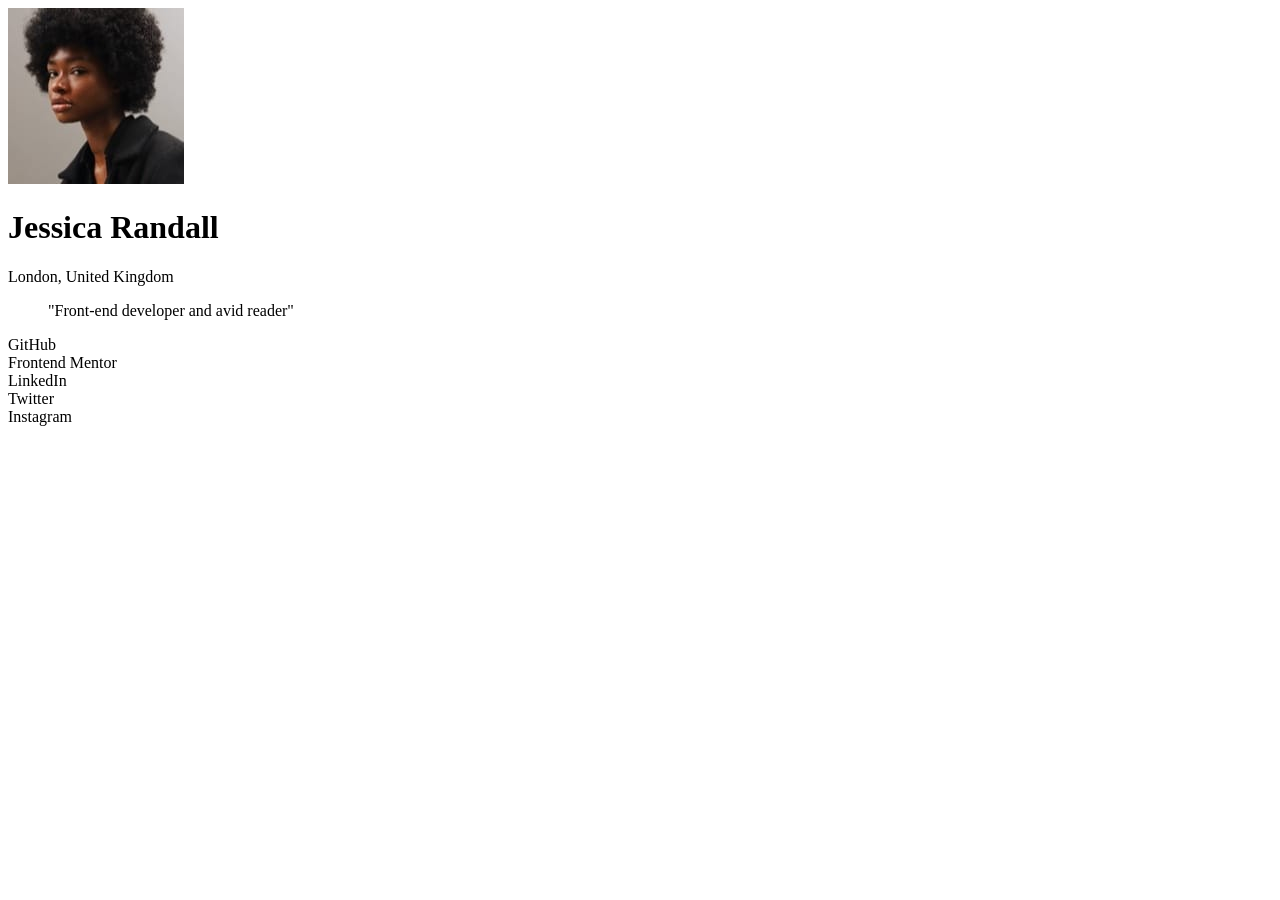
==== mytask/index.html @ b3224833 "Add files via upload" ====
<!DOCTYPE html>
<html lang="en">
    <head>
        <!--Ensure all characters and symbols display correctly-->
        <meta charset="UTF-8">

        <!--Makes the website display properly on all screens-->
        <meta name="viewport" content="width=device-width, initial-scale=1.0">
        <link rel="stylesheet" href="my_task.css"> <!--link to external css-->
        <title>Task 1</title>
    </head>
    <body>
        <!--everything goes inside here-->
        <div class="wrapper">
        <!--Header with image and name-->
        <header>
            <img src="avatar-jessica.jpeg" alt="Avatar Jessica">
            <h1>Jessica Randall</h1>
            <p>London, United Kingdom</p>
        </header>
        
        <!--Jessica bio in quotes-->
        <blockquote>
            "Front-end developer and avid reader"
        </blockquote>
         <div class="container">
            <div class="box">GitHub</div>
            <div class="box">Frontend Mentor</div>
            <div class="box">LinkedIn</div>
            <div class="box">Twitter</div>
            <div class="box">Instagram</div>
         </div>
    </div>  <!--End of wrapper-->
    </body>
</html>
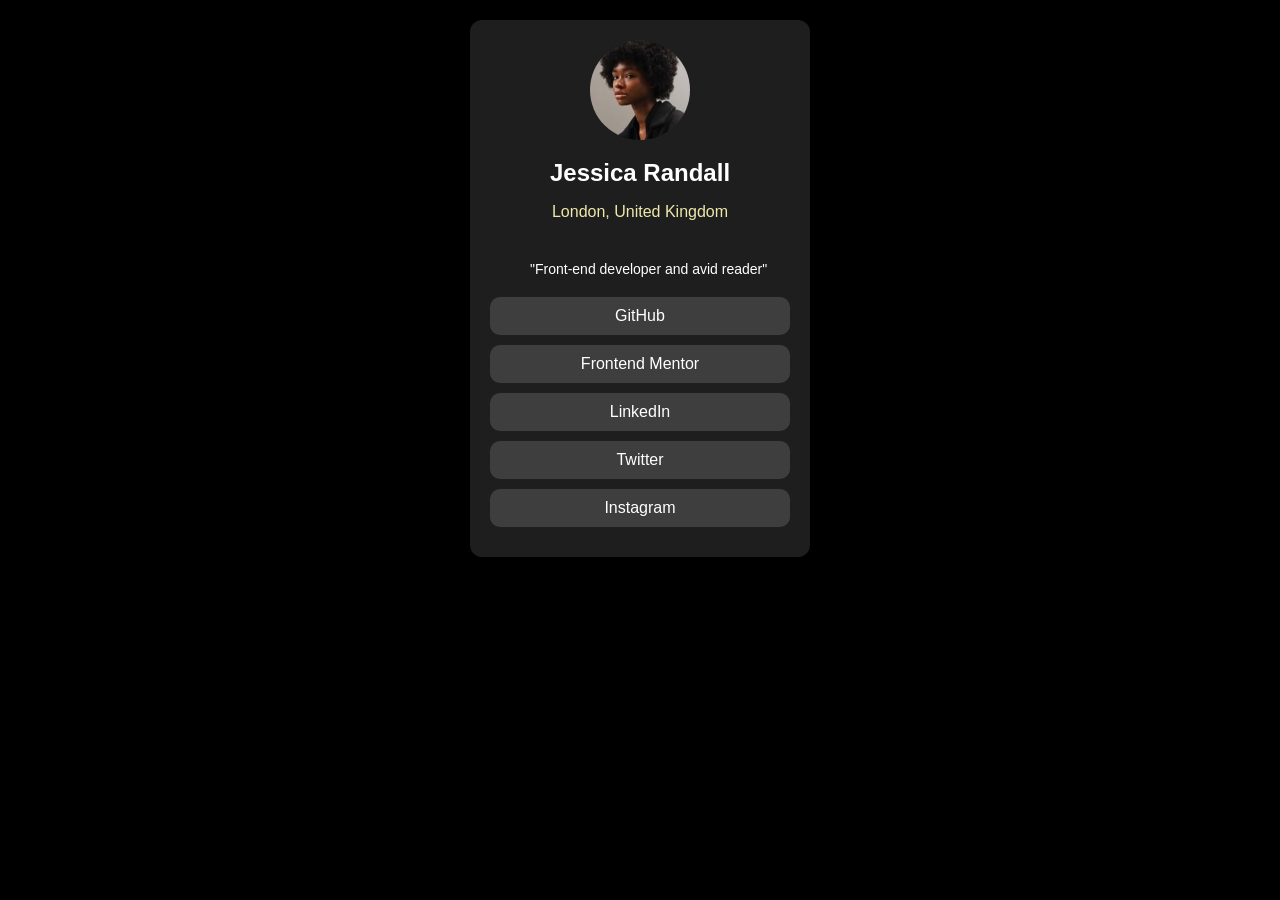
==== commit fb3cce0b: "Update index.html" ====
--- a/mytask/index.html
+++ b/mytask/index.html
@@ -6,7 +6,7 @@
 
         <!--Makes the website display properly on all screens-->
         <meta name="viewport" content="width=device-width, initial-scale=1.0">
-        <link rel="stylesheet" href="my_task.css"> <!--link to external css-->
+        <link rel="stylesheet" href="style.css"> <!--link to external css-->
         <title>Task 1</title>
     </head>
     <body>
@@ -32,4 +32,5 @@
          </div>
     </div>  <!--End of wrapper-->
     </body>
-</html>+</html>
+
--- a/mytask/style.css
+++ b/mytask/style.css
@@ -0,0 +1,56 @@
+body {
+    background-color: #000000;
+    font-family: Arial;
+    display: flex;
+    justify-content: center;
+    align-items: center;
+    padding: 20px;
+    margin: 0;
+}
+/*main wrapper*/
+.wrapper {
+    background-color: #1e1e1e;  /* dark background */
+    width: 300px;                 /* fixed width */
+    max-width: 350px;             /* maximum width */
+    padding: 20px;               /* inner spacing */
+    border-radius: 12px;        /* rounded corners */
+}
+header {
+    text-align: center;       /* center header content*/
+}
+header img {
+    width: 100px; /*size of the image*/
+    height: 100px;
+    border-radius: 50px; /* makes the image a cirlce */
+    margin-bottom: 10px;  /* space between image and name */
+}
+header h1 {
+    font-size: 24px;
+    margin: 5px 0;
+    color: white;
+}
+header p {
+    color: palegoldenrod;
+    margin-bottom: 20px;    /*spacing below paragraph */
+}
+blockquote {
+    display:inline-block;
+    white-space: nowrap;
+    font-size: 14px;
+    margin-top: 20px;
+    margin-bottom: 20px;
+    text-align: center;
+    color: #ffffff;
+}
+.box {
+    background-color: rgba(128, 128, 128, 0.324);   /* gray color with some transparency */
+    padding: 10px 10px;
+    border-radius: 10px;
+    font-size: 16px;
+    text-align: center; 
+    margin-bottom: 10px;   /* spacing between boxes */
+    color:#ffffff;
+    cursor: pointer;      /* indicates clickable */
+}
+
+
